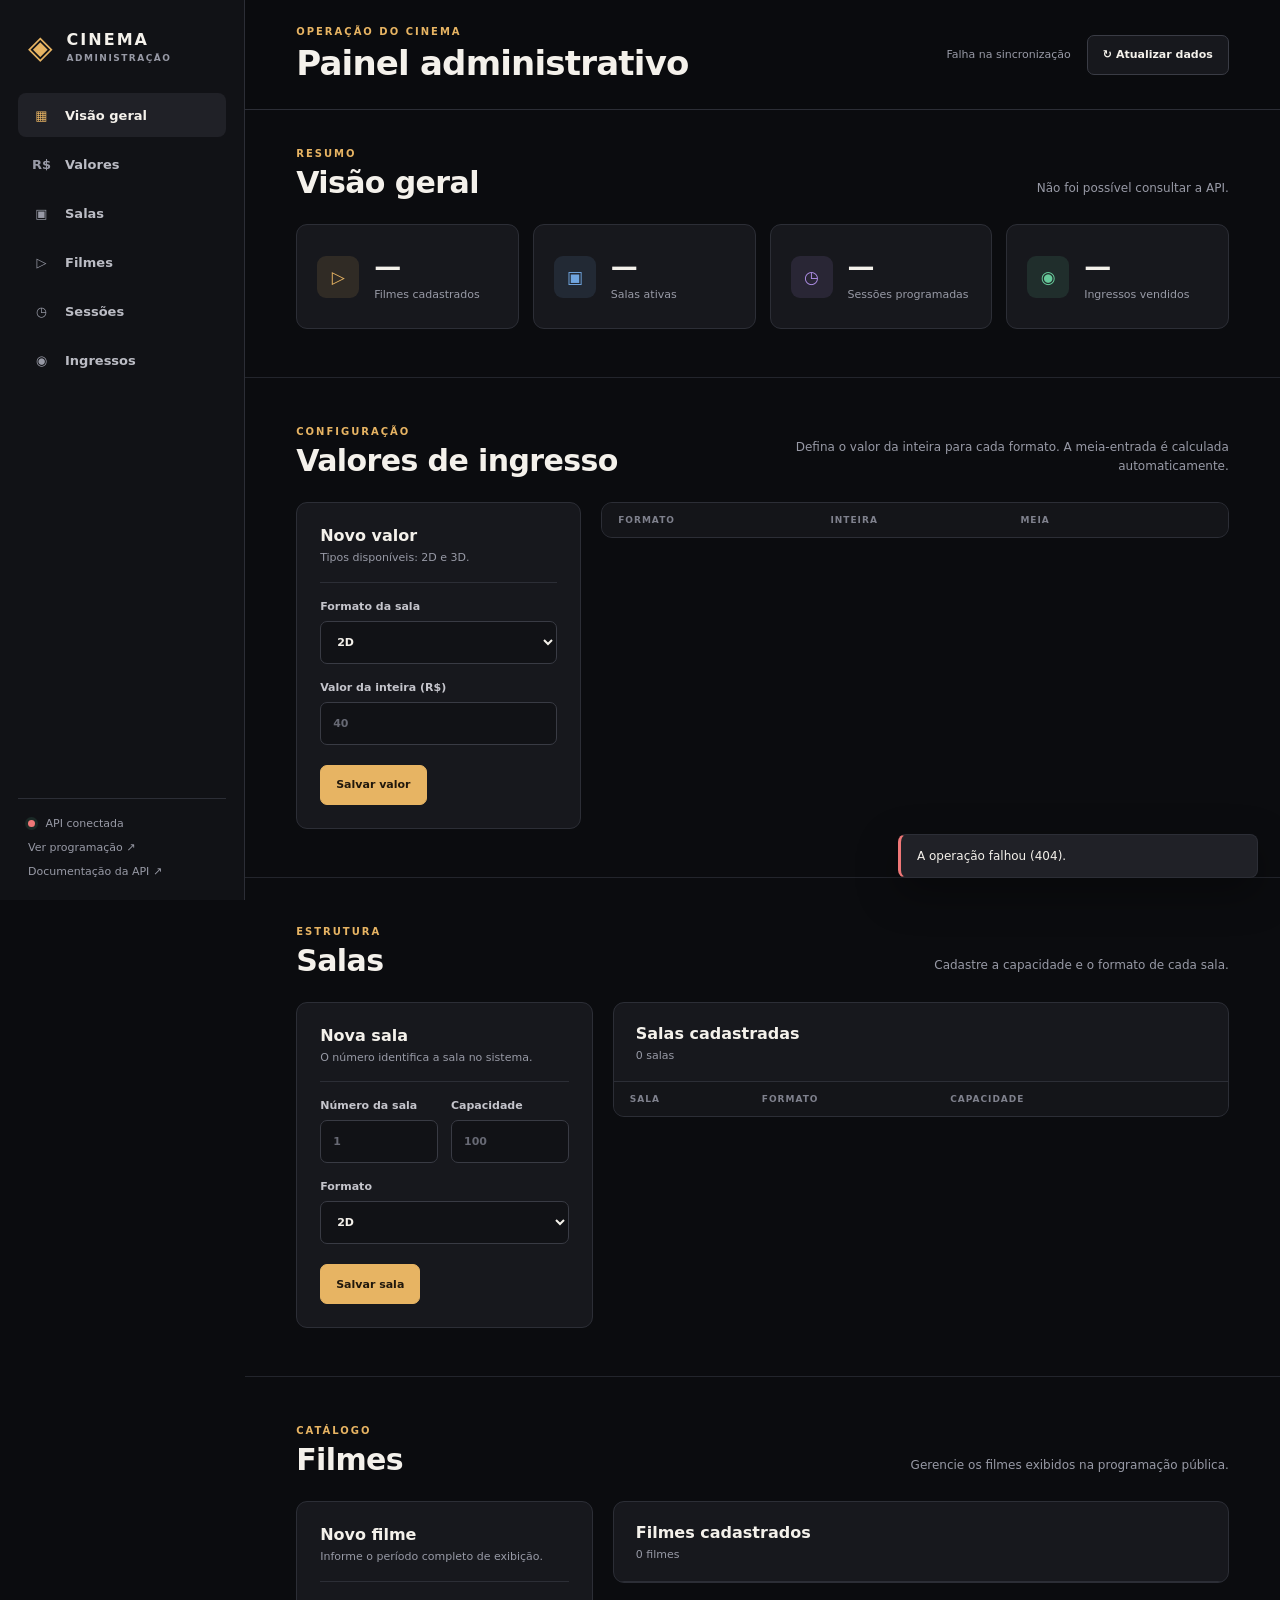
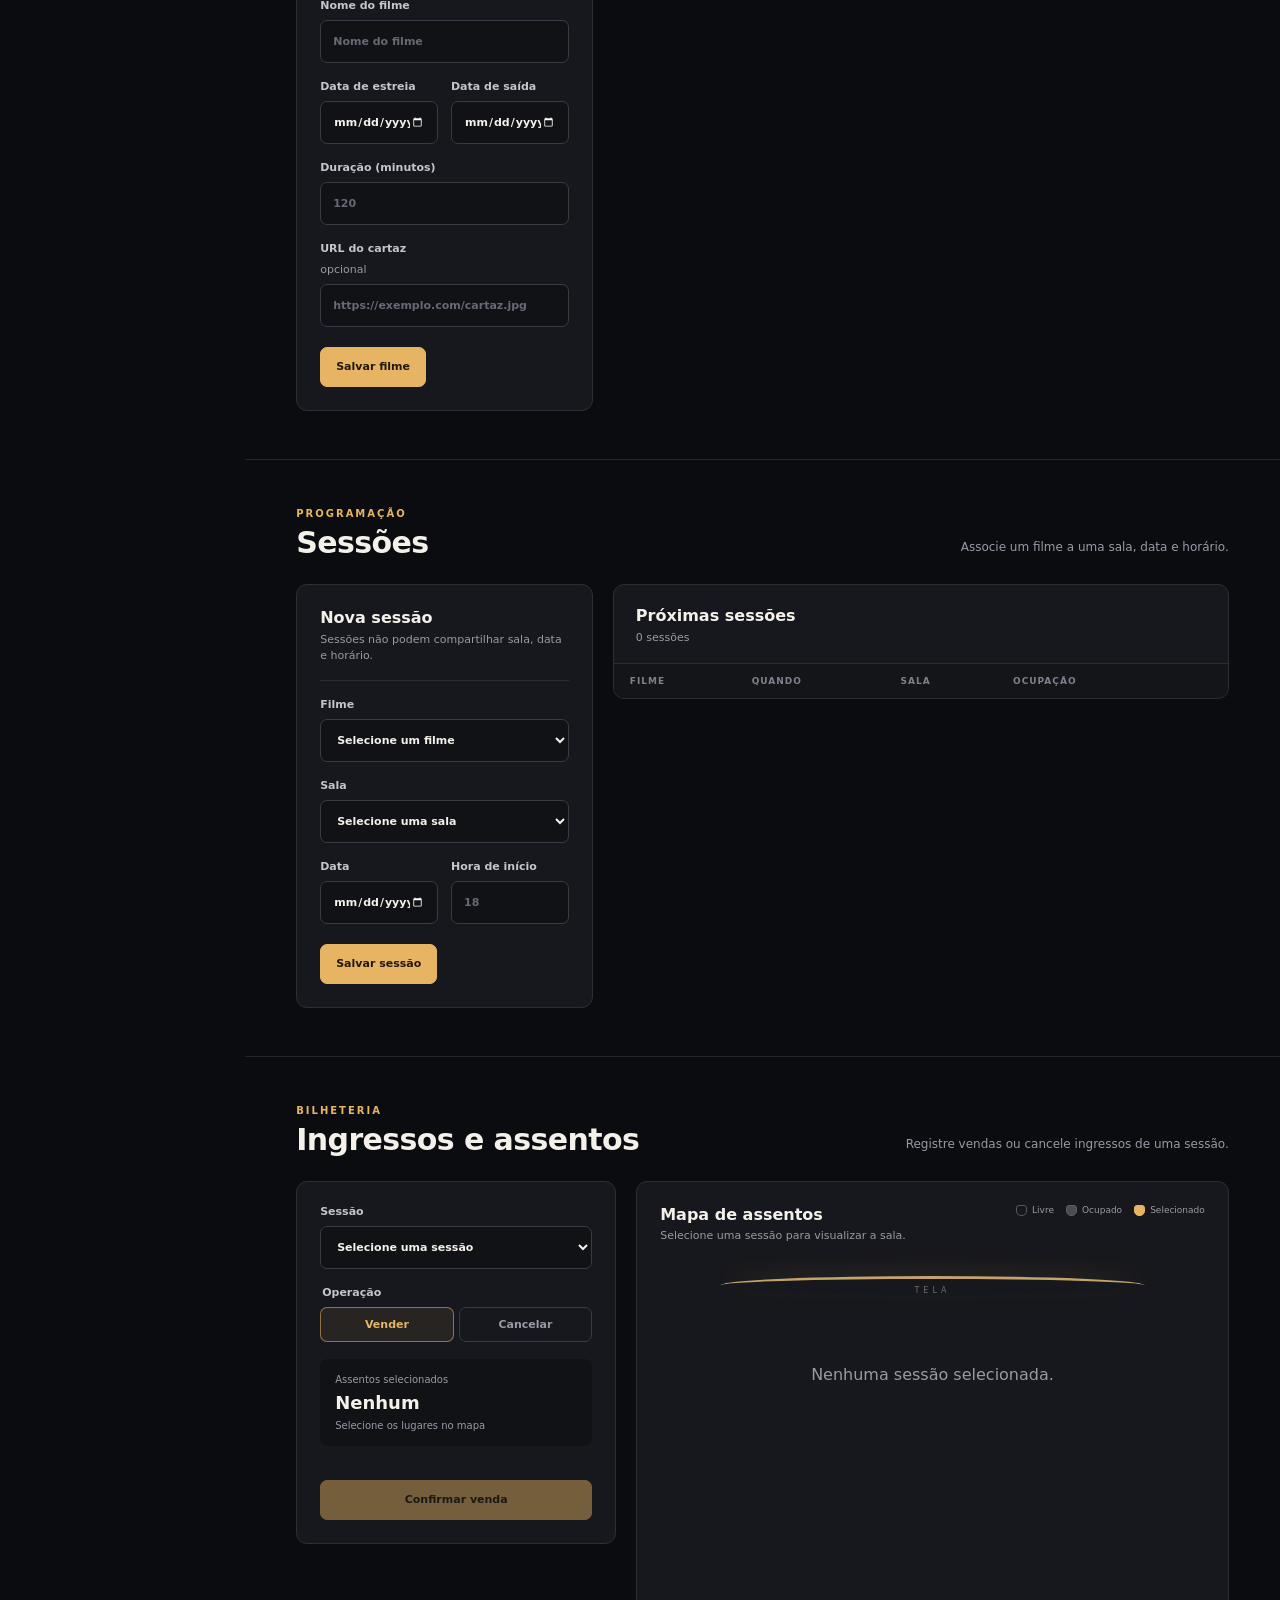
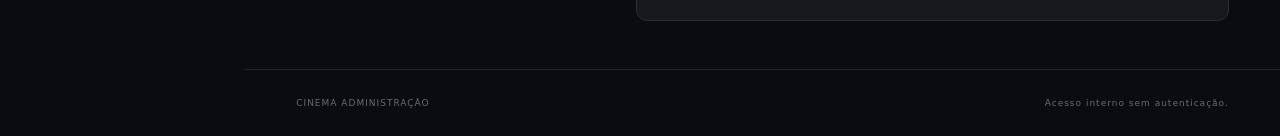
==== static/admin.html @ 174c1848 "Adicionando tela de admin" ====
<!doctype html>
<html lang="pt-BR">
<head>
  <meta charset="utf-8">
  <meta name="viewport" content="width=device-width, initial-scale=1">
  <meta name="description" content="Painel administrativo do cinema">
  <title>Administração | Cinema</title>
  <link rel="stylesheet" href="/static/admin.css">
  <script src="/static/admin.js" defer></script>
</head>
<body>
  <aside class="sidebar">
    <a class="brand" href="/admin" aria-label="Painel do Cinema">
      <span class="brand-mark" aria-hidden="true">◈</span>
      <span>CINEMA<small>ADMINISTRAÇÃO</small></span>
    </a>

    <nav aria-label="Navegação principal">
      <a href="#visao-geral" class="nav-link active"><span aria-hidden="true">▦</span> Visão geral</a>
      <a href="#valores" class="nav-link"><span aria-hidden="true">R$</span> Valores</a>
      <a href="#salas" class="nav-link"><span aria-hidden="true">▣</span> Salas</a>
      <a href="#filmes" class="nav-link"><span aria-hidden="true">▷</span> Filmes</a>
      <a href="#sessoes" class="nav-link"><span aria-hidden="true">◷</span> Sessões</a>
      <a href="#ingressos" class="nav-link"><span aria-hidden="true">◉</span> Ingressos</a>
    </nav>

    <div class="sidebar-footer">
      <p><span class="status-dot"></span> API conectada</p>
      <a href="/" target="_blank" rel="noopener">Ver programação <span aria-hidden="true">↗</span></a>
      <a href="/docs" target="_blank" rel="noopener">Documentação da API <span aria-hidden="true">↗</span></a>
    </div>
  </aside>

  <main>
    <header class="topbar">
      <div>
        <p class="eyebrow">OPERAÇÃO DO CINEMA</p>
        <h1>Painel administrativo</h1>
      </div>
      <div class="topbar-actions">
        <span id="sync-status" class="sync-status" role="status" aria-live="polite">Sincronizando…</span>
        <button id="refresh" class="button secondary" type="button">↻ Atualizar dados</button>
      </div>
    </header>

    <noscript>Este painel precisa de JavaScript para acessar a API.</noscript>

    <section id="visao-geral" class="page-section overview" aria-labelledby="overview-title">
      <div class="section-title">
        <div><p class="eyebrow">RESUMO</p><h2 id="overview-title">Visão geral</h2></div>
        <p id="last-update" class="helper">Carregando dados…</p>
      </div>
      <div class="stats">
        <article class="stat-card"><span class="stat-icon gold" aria-hidden="true">▷</span><div><strong id="stat-filmes">—</strong><span>Filmes cadastrados</span></div></article>
        <article class="stat-card"><span class="stat-icon blue" aria-hidden="true">▣</span><div><strong id="stat-salas">—</strong><span>Salas ativas</span></div></article>
        <article class="stat-card"><span class="stat-icon violet" aria-hidden="true">◷</span><div><strong id="stat-sessoes">—</strong><span>Sessões programadas</span></div></article>
        <article class="stat-card"><span class="stat-icon green" aria-hidden="true">◉</span><div><strong id="stat-ocupacao">—</strong><span>Ingressos vendidos</span></div></article>
      </div>
    </section>

    <section id="valores" class="page-section" aria-labelledby="prices-title">
      <div class="section-title">
        <div><p class="eyebrow">CONFIGURAÇÃO</p><h2 id="prices-title">Valores de ingresso</h2></div>
        <p class="helper">Defina o valor da inteira para cada formato. A meia-entrada é calculada automaticamente.</p>
      </div>
      <div class="split-layout compact-form">
        <form id="price-form" class="form-card" autocomplete="off">
          <input type="hidden" name="original_type">
          <div class="form-heading"><div><h3 id="price-form-title">Novo valor</h3><p>Tipos disponíveis: 2D e 3D.</p></div></div>
          <label>Formato da sala<select name="tipo_sala" required><option value="2D">2D</option><option value="3D">3D</option></select></label>
          <label>Valor da inteira (R$)<input name="valor_ingresso" type="number" min="1" step="1" placeholder="40" required></label>
          <div class="form-actions"><button class="button primary" type="submit">Salvar valor</button><button class="button ghost cancel-edit" type="button" hidden>Cancelar edição</button></div>
        </form>
        <div class="data-card"><div class="table-wrap"><table><thead><tr><th>Formato</th><th>Inteira</th><th>Meia</th><th><span class="sr-only">Ações</span></th></tr></thead><tbody id="prices-list"></tbody></table></div></div>
      </div>
    </section>

    <section id="salas" class="page-section" aria-labelledby="rooms-title">
      <div class="section-title"><div><p class="eyebrow">ESTRUTURA</p><h2 id="rooms-title">Salas</h2></div><p class="helper">Cadastre a capacidade e o formato de cada sala.</p></div>
      <div class="split-layout">
        <form id="room-form" class="form-card" autocomplete="off">
          <input type="hidden" name="original_number">
          <div class="form-heading"><div><h3 id="room-form-title">Nova sala</h3><p>O número identifica a sala no sistema.</p></div></div>
          <div class="form-grid">
            <label>Número da sala<input name="numero" type="number" min="1" step="1" placeholder="1" required></label>
            <label>Capacidade<input name="capacidade" type="number" min="1" step="1" placeholder="100" required></label>
          </div>
          <label>Formato<select name="tipo_sala" required><option value="2D">2D</option><option value="3D">3D</option></select></label>
          <div class="form-actions"><button class="button primary" type="submit">Salvar sala</button><button class="button ghost cancel-edit" type="button" hidden>Cancelar edição</button></div>
        </form>
        <div class="data-card"><div class="card-header"><div><h3>Salas cadastradas</h3><p id="rooms-count">0 salas</p></div></div><div class="table-wrap"><table><thead><tr><th>Sala</th><th>Formato</th><th>Capacidade</th><th><span class="sr-only">Ações</span></th></tr></thead><tbody id="rooms-list"></tbody></table></div></div>
      </div>
    </section>

    <section id="filmes" class="page-section" aria-labelledby="movies-title">
      <div class="section-title"><div><p class="eyebrow">CATÁLOGO</p><h2 id="movies-title">Filmes</h2></div><p class="helper">Gerencie os filmes exibidos na programação pública.</p></div>
      <div class="split-layout">
        <form id="movie-form" class="form-card" autocomplete="off">
          <input type="hidden" name="codigo">
          <div class="form-heading"><div><h3 id="movie-form-title">Novo filme</h3><p>Informe o período completo de exibição.</p></div></div>
          <label>Nome do filme<input name="nome" type="text" maxlength="120" placeholder="Nome do filme" required></label>
          <div class="form-grid">
            <label>Data de estreia<input name="data_estreia" type="date" required></label>
            <label>Data de saída<input name="data_saida" type="date" required></label>
          </div>
          <label>Duração (minutos)<input name="duracao" type="number" min="1" step="1" placeholder="120" required></label>
          <label>URL do cartaz <span class="optional">opcional</span><input name="cartaz_url" type="url" placeholder="https://exemplo.com/cartaz.jpg"></label>
          <div class="form-actions"><button class="button primary" type="submit">Salvar filme</button><button class="button ghost cancel-edit" type="button" hidden>Cancelar edição</button></div>
        </form>
        <div class="data-card"><div class="card-header"><div><h3>Filmes cadastrados</h3><p id="movies-count">0 filmes</p></div></div><div id="movies-list" class="entity-list"></div></div>
      </div>
    </section>

    <section id="sessoes" class="page-section" aria-labelledby="sessions-title">
      <div class="section-title"><div><p class="eyebrow">PROGRAMAÇÃO</p><h2 id="sessions-title">Sessões</h2></div><p class="helper">Associe um filme a uma sala, data e horário.</p></div>
      <div class="split-layout">
        <form id="session-form" class="form-card" autocomplete="off">
          <input type="hidden" name="codigo">
          <div class="form-heading"><div><h3 id="session-form-title">Nova sessão</h3><p>Sessões não podem compartilhar sala, data e horário.</p></div></div>
          <label>Filme<select name="codigo_filme" required><option value="">Selecione um filme</option></select></label>
          <label>Sala<select name="numero_sala" required><option value="">Selecione uma sala</option></select></label>
          <div class="form-grid">
            <label>Data<input name="data_sessao" type="date" required></label>
            <label>Hora de início<input name="hora_inicio" type="number" min="0" max="23" step="1" placeholder="18" required></label>
          </div>
          <p class="warning-note edit-warning" hidden>Alterar uma sessão libera todos os assentos atualmente ocupados.</p>
          <div class="form-actions"><button class="button primary" type="submit">Salvar sessão</button><button class="button ghost cancel-edit" type="button" hidden>Cancelar edição</button></div>
        </form>
        <div class="data-card"><div class="card-header"><div><h3>Próximas sessões</h3><p id="sessions-count">0 sessões</p></div></div><div class="table-wrap"><table><thead><tr><th>Filme</th><th>Quando</th><th>Sala</th><th>Ocupação</th><th><span class="sr-only">Ações</span></th></tr></thead><tbody id="sessions-list"></tbody></table></div></div>
      </div>
    </section>

    <section id="ingressos" class="page-section" aria-labelledby="tickets-title">
      <div class="section-title"><div><p class="eyebrow">BILHETERIA</p><h2 id="tickets-title">Ingressos e assentos</h2></div><p class="helper">Registre vendas ou cancele ingressos de uma sessão.</p></div>
      <div class="ticket-layout">
        <form id="ticket-form" class="form-card ticket-controls">
          <label>Sessão<select name="codigo_sessao" required><option value="">Selecione uma sessão</option></select></label>
          <fieldset class="segmented"><legend>Operação</legend><label><input type="radio" name="operation" value="buy" checked><span>Vender</span></label><label><input type="radio" name="operation" value="cancel"><span>Cancelar</span></label></fieldset>
          <div class="ticket-summary"><span>Assentos selecionados</span><strong id="selected-seats">Nenhum</strong><span id="estimated-total">Selecione os lugares no mapa</span></div>
          <div id="ticket-types" class="ticket-types"></div>
          <button class="button primary full" type="submit" disabled>Confirmar venda</button>
        </form>
        <div class="seat-card">
          <div class="seat-card-header"><div><h3>Mapa de assentos</h3><p id="seat-hint">Selecione uma sessão para visualizar a sala.</p></div><div class="legend"><span><i class="seat-demo free"></i>Livre</span><span><i class="seat-demo occupied"></i>Ocupado</span><span><i class="seat-demo selected"></i>Selecionado</span></div></div>
          <div class="screen" aria-hidden="true">TELA</div>
          <div id="seat-map" class="seat-map" aria-live="polite"><p class="empty-state">Nenhuma sessão selecionada.</p></div>
        </div>
      </div>
    </section>

    <footer><span>CINEMA ADMINISTRAÇÃO</span><span>Acesso interno sem autenticação.</span></footer>
  </main>

  <div id="toast-region" class="toast-region" aria-live="polite" aria-atomic="true"></div>
</body>
</html>
---- static/admin.css ----
:root {
  color-scheme: dark;
  --bg: #0b0c0f;
  --sidebar: #111216;
  --panel: #17181d;
  --panel-2: #1d1e24;
  --line: #2c2e36;
  --line-soft: #23252c;
  --text: #f4f1eb;
  --muted: #989aa6;
  --gold: #e7b463;
  --gold-dark: #2b2114;
  --danger: #ef7777;
  --success: #67c99a;
  --blue: #70a5df;
  --violet: #ad8de4;
  font-family: Inter, ui-sans-serif, system-ui, -apple-system, BlinkMacSystemFont, "Segoe UI", sans-serif;
  color: var(--text);
  background: var(--bg);
  font-synthesis: none;
}

* { box-sizing: border-box; }
html { scroll-behavior: smooth; scroll-padding-top: 24px; }
body { margin: 0; min-width: 320px; background: var(--bg); }
button, input, select { font: inherit; }
button, a { -webkit-tap-highlight-color: transparent; }
button { cursor: pointer; }
:focus-visible { outline: 3px solid rgba(231, 180, 99, .48); outline-offset: 2px; }

.sidebar {
  position: fixed;
  inset: 0 auto 0 0;
  z-index: 10;
  width: 245px;
  display: flex;
  flex-direction: column;
  padding: 30px 18px 22px;
  background: var(--sidebar);
  border-right: 1px solid var(--line);
}

.brand {
  display: flex;
  align-items: center;
  gap: 12px;
  padding: 0 10px 30px;
  color: var(--text);
  font-weight: 800;
  letter-spacing: 2px;
  text-decoration: none;
}
.brand-mark { color: var(--gold); font-size: 32px; line-height: 1; }
.brand small { display: block; margin-top: 4px; color: var(--muted); font-size: 9px; letter-spacing: 1.5px; }

nav { display: grid; gap: 5px; }
.nav-link {
  display: flex;
  align-items: center;
  gap: 13px;
  min-height: 44px;
  padding: 10px 13px;
  border-radius: 8px;
  color: #bbbcc4;
  font-size: 13px;
  font-weight: 600;
  text-decoration: none;
  transition: background .15s, color .15s;
}
.nav-link span { width: 21px; color: var(--muted); font-size: 13px; text-align: center; }
.nav-link:hover, .nav-link.active { color: var(--text); background: #202127; }
.nav-link.active span { color: var(--gold); }

.sidebar-footer { display: grid; gap: 11px; margin-top: auto; padding: 18px 10px 0; border-top: 1px solid var(--line); }
.sidebar-footer p, .sidebar-footer a { margin: 0; color: var(--muted); font-size: 11px; text-decoration: none; }
.sidebar-footer a:hover { color: var(--text); }
.status-dot { display: inline-block; width: 7px; height: 7px; margin-right: 7px; border-radius: 50%; background: var(--success); box-shadow: 0 0 0 3px rgba(103, 201, 154, .12); }

main { min-height: 100vh; margin-left: 245px; }
.topbar {
  display: flex;
  align-items: center;
  justify-content: space-between;
  gap: 24px;
  min-height: 110px;
  padding: 24px clamp(28px, 4vw, 58px);
  border-bottom: 1px solid var(--line);
  background: rgba(11, 12, 15, .88);
  backdrop-filter: blur(12px);
}
h1, h2, h3, p { margin-top: 0; }
h1 { margin-bottom: 0; font-size: clamp(24px, 3vw, 34px); letter-spacing: -.8px; }
h2 { margin: 5px 0 0; font-size: clamp(23px, 3vw, 30px); letter-spacing: -.6px; }
h3 { margin-bottom: 5px; font-size: 16px; }
.eyebrow { margin-bottom: 6px; color: var(--gold); font-size: 10px; font-weight: 800; letter-spacing: 2px; }
.topbar-actions { display: flex; align-items: center; gap: 16px; }
.sync-status { color: var(--muted); font-size: 11px; }

.page-section { padding: 48px clamp(28px, 4vw, 58px); border-bottom: 1px solid var(--line-soft); }
.overview { padding-top: 38px; }
.section-title { display: flex; align-items: flex-end; justify-content: space-between; gap: 30px; margin-bottom: 24px; }
.helper { max-width: 510px; margin-bottom: 2px; color: var(--muted); font-size: 12px; line-height: 1.6; text-align: right; }

.stats { display: grid; grid-template-columns: repeat(4, minmax(0, 1fr)); gap: 14px; }
.stat-card { display: flex; align-items: center; gap: 15px; min-height: 105px; padding: 20px; background: var(--panel); border: 1px solid var(--line); border-radius: 11px; }
.stat-icon { display: grid; place-items: center; flex: 0 0 42px; height: 42px; border-radius: 9px; font-size: 17px; }
.stat-icon.gold { color: var(--gold); background: rgba(231, 180, 99, .12); }
.stat-icon.blue { color: var(--blue); background: rgba(112, 165, 223, .12); }
.stat-icon.violet { color: var(--violet); background: rgba(173, 141, 228, .12); }
.stat-icon.green { color: var(--success); background: rgba(103, 201, 154, .12); }
.stat-card strong { display: block; font-size: 27px; line-height: 1; }
.stat-card div span { display: block; margin-top: 8px; color: var(--muted); font-size: 11px; }

.split-layout { display: grid; grid-template-columns: minmax(285px, .65fr) minmax(500px, 1.35fr); gap: 20px; align-items: start; }
.split-layout.compact-form { grid-template-columns: minmax(285px, .55fr) minmax(460px, 1.45fr); }
.form-card, .data-card, .seat-card { background: var(--panel); border: 1px solid var(--line); border-radius: 11px; }
.form-card { display: grid; gap: 17px; padding: 23px; }
.form-heading { display: flex; align-items: flex-start; justify-content: space-between; padding-bottom: 15px; border-bottom: 1px solid var(--line); }
.form-heading p, .card-header p { margin: 0; color: var(--muted); font-size: 11px; line-height: 1.5; }
.form-grid { display: grid; grid-template-columns: 1fr 1fr; gap: 13px; }
label { display: grid; gap: 8px; color: #c5c5cc; font-size: 11px; font-weight: 650; }
.optional { color: var(--muted); font-weight: 400; }
input, select {
  width: 100%;
  min-width: 0;
  height: 43px;
  padding: 9px 12px;
  border: 1px solid #393b44;
  border-radius: 7px;
  color: var(--text);
  background: #111216;
}
input::placeholder { color: #676974; }
input:disabled { color: var(--muted); background: #202126; cursor: not-allowed; }
select { color-scheme: dark; }
.form-actions { display: flex; gap: 9px; padding-top: 3px; }
.button {
  min-height: 40px;
  padding: 9px 15px;
  border: 1px solid transparent;
  border-radius: 7px;
  font-size: 11px;
  font-weight: 750;
  transition: transform .12s, opacity .12s, background .12s;
}
.button:hover:not(:disabled) { transform: translateY(-1px); }
.button:disabled { opacity: .45; cursor: not-allowed; }
.button.primary { color: #21180c; background: var(--gold); border-color: var(--gold); }
.button.secondary { color: var(--text); background: var(--panel); border-color: #3a3c45; }
.button.ghost { color: var(--muted); background: transparent; border-color: transparent; }
.button.danger { color: var(--danger); background: rgba(239, 119, 119, .08); border-color: rgba(239, 119, 119, .2); }
.button.full { width: 100%; }
.icon-button { min-width: 34px; min-height: 32px; padding: 6px 9px; border: 1px solid #383a43; border-radius: 6px; color: var(--muted); background: transparent; font-size: 11px; }
.icon-button:hover { color: var(--text); border-color: #565966; }
.icon-button.delete:hover { color: var(--danger); border-color: rgba(239, 119, 119, .5); }

.data-card { min-width: 0; overflow: hidden; }
.card-header { display: flex; justify-content: space-between; align-items: center; padding: 21px 22px 17px; border-bottom: 1px solid var(--line); }
.table-wrap { overflow-x: auto; }
table { width: 100%; border-collapse: collapse; }
th { padding: 12px 16px; color: #7f818d; background: #141519; font-size: 9px; letter-spacing: 1px; text-align: left; text-transform: uppercase; }
td { padding: 15px 16px; border-top: 1px solid var(--line-soft); color: #d9d7d3; font-size: 12px; }
tbody tr:first-child td { border-top: 0; }
tbody tr:hover { background: rgba(255, 255, 255, .015); }
td.actions { white-space: nowrap; text-align: right; }
.pill { display: inline-flex; align-items: center; min-height: 24px; padding: 4px 8px; border-radius: 999px; color: var(--gold); background: rgba(231, 180, 99, .1); font-size: 10px; font-weight: 750; }
.occupancy { display: grid; gap: 6px; min-width: 80px; }
.occupancy small { color: var(--muted); font-size: 9px; }
.progress { height: 4px; overflow: hidden; border-radius: 5px; background: #30323a; }
.progress i { display: block; height: 100%; border-radius: inherit; background: var(--gold); }
.empty-row td, .empty-state { padding: 32px 18px; color: var(--muted); text-align: center; }

.entity-list { max-height: 520px; overflow-y: auto; }
.entity-row { display: grid; grid-template-columns: 48px minmax(0, 1fr) auto; gap: 14px; align-items: center; padding: 14px 18px; border-top: 1px solid var(--line-soft); }
.entity-row:first-child { border-top: 0; }
.entity-poster { width: 48px; height: 68px; object-fit: cover; border-radius: 5px; background: #25262c; }
.poster-fallback { display: grid; place-items: center; color: #696b75; font-size: 18px; }
.entity-row strong { display: block; margin-bottom: 6px; font-size: 13px; }
.entity-row p { margin: 0; color: var(--muted); font-size: 10px; line-height: 1.6; }
.row-actions { display: flex; gap: 6px; }
.warning-note { margin: -3px 0 0; padding: 10px 12px; border: 1px solid rgba(231, 180, 99, .22); border-radius: 7px; color: #d6b982; background: rgba(231, 180, 99, .07); font-size: 10px; line-height: 1.5; }

.ticket-layout { display: grid; grid-template-columns: 320px minmax(450px, 1fr); gap: 20px; align-items: start; }
.ticket-controls { position: sticky; top: 20px; }
fieldset { margin: 0; padding: 0; border: 0; }
.segmented { display: grid; grid-template-columns: 1fr 1fr; gap: 5px; }
.segmented legend { margin-bottom: 8px; color: #c5c5cc; font-size: 11px; font-weight: 650; }
.segmented label { display: block; }
.segmented input { position: absolute; opacity: 0; pointer-events: none; }
.segmented span { display: block; padding: 10px; border: 1px solid #393b44; border-radius: 7px; color: var(--muted); text-align: center; cursor: pointer; }
.segmented input:checked + span { color: var(--gold); border-color: rgba(231, 180, 99, .55); background: rgba(231, 180, 99, .08); }
.ticket-summary { display: grid; gap: 7px; padding: 15px; border-radius: 8px; background: #111216; }
.ticket-summary span { color: var(--muted); font-size: 10px; }
.ticket-summary strong { color: var(--text); font-size: 18px; }
.ticket-types { display: grid; gap: 8px; }
.ticket-type-row { display: grid; grid-template-columns: 1fr 125px; align-items: center; gap: 10px; }
.ticket-type-row span { font-size: 11px; }
.ticket-type-row select { height: 36px; font-size: 10px; }
.seat-card { min-height: 440px; padding: 23px; }
.seat-card-header { display: flex; align-items: flex-start; justify-content: space-between; gap: 20px; }
.seat-card-header p { margin: 0; color: var(--muted); font-size: 11px; }
.legend { display: flex; flex-wrap: wrap; justify-content: flex-end; gap: 12px; color: var(--muted); font-size: 9px; }
.legend span { display: flex; align-items: center; gap: 5px; }
.seat-demo { width: 11px; height: 11px; border: 1px solid #555762; border-radius: 3px 3px 5px 5px; }
.seat-demo.occupied { border-color: #5b5d66; background: #4b4d56; }
.seat-demo.selected { border-color: var(--gold); background: var(--gold); }
.screen { width: min(78%, 560px); margin: 34px auto 38px; padding-top: 7px; border-top: 3px solid #c5a36c; border-radius: 50%; color: #6f6a61; font-size: 8px; letter-spacing: 4px; text-align: center; box-shadow: 0 -7px 22px rgba(231, 180, 99, .08); }
.seat-map { display: grid; grid-template-columns: repeat(var(--seat-cols, 10), minmax(29px, 36px)); justify-content: center; gap: 8px; }
.seat {
  aspect-ratio: 1;
  min-width: 29px;
  padding: 0;
  border: 1px solid #494b55;
  border-radius: 5px 5px 8px 8px;
  color: #bfc0c8;
  background: transparent;
  font-size: 9px;
}
.seat:hover:not(:disabled), .seat.selected { color: #21180c; border-color: var(--gold); background: var(--gold); }
.seat.occupied { color: #8b8d96; border-color: #42444c; background: #34363e; }
.seat:disabled { cursor: not-allowed; opacity: .52; }
.seat.cancelable:not(:disabled):hover { color: var(--text); border-color: var(--danger); background: rgba(239, 119, 119, .6); }
.seat-map .empty-state { grid-column: 1 / -1; }

footer { display: flex; justify-content: space-between; gap: 20px; padding: 28px clamp(28px, 4vw, 58px); color: #686a74; font-size: 9px; letter-spacing: 1px; }
.toast-region { position: fixed; z-index: 50; right: 22px; bottom: 22px; display: grid; gap: 10px; width: min(360px, calc(100vw - 44px)); }
.toast { padding: 14px 16px; border: 1px solid var(--line); border-left: 3px solid var(--success); border-radius: 8px; color: var(--text); background: #202127; box-shadow: 0 14px 40px rgba(0, 0, 0, .35); font-size: 12px; animation: toast-in .2s ease-out; }
.toast.error { border-left-color: var(--danger); }
@keyframes toast-in { from { opacity: 0; transform: translateY(8px); } }
.sr-only { position: absolute; width: 1px; height: 1px; padding: 0; margin: -1px; overflow: hidden; clip: rect(0, 0, 0, 0); white-space: nowrap; border: 0; }

@media (max-width: 1100px) {
  .stats { grid-template-columns: repeat(2, 1fr); }
  .split-layout, .split-layout.compact-form { grid-template-columns: 1fr; }
  .ticket-layout { grid-template-columns: 1fr; }
  .ticket-controls { position: static; }
}

@media (max-width: 760px) {
  .sidebar { position: static; width: auto; height: auto; padding: 18px; border-right: 0; border-bottom: 1px solid var(--line); }
  .brand { padding-bottom: 16px; }
  nav { display: flex; padding-bottom: 4px; overflow-x: auto; }
  .nav-link { flex: 0 0 auto; }
  .sidebar-footer { display: none; }
  main { margin-left: 0; }
  .topbar { min-height: auto; padding: 22px 20px; }
  .topbar-actions { align-items: flex-end; flex-direction: column-reverse; gap: 7px; }
  .sync-status { display: none; }
  .page-section { padding: 38px 20px; }
  .section-title { align-items: flex-start; flex-direction: column; gap: 10px; }
  .helper { text-align: left; }
  .ticket-layout { grid-template-columns: minmax(0, 1fr); }
  .seat-card { padding: 18px 12px; }
  .seat-map { gap: 5px; }
  footer { padding: 25px 20px; }
}

@media (max-width: 500px) {
  .stats { grid-template-columns: 1fr; }
  .form-grid { grid-template-columns: 1fr; }
  .form-card { padding: 18px; }
  .topbar h1 { font-size: 21px; }
  .button.secondary { padding-inline: 10px; }
  .seat-card-header { flex-direction: column; }
  .legend { justify-content: flex-start; }
  .entity-row { grid-template-columns: 42px minmax(0, 1fr); }
  .entity-poster { width: 42px; height: 60px; }
  .row-actions { grid-column: 2; }
  footer { flex-direction: column; }
}
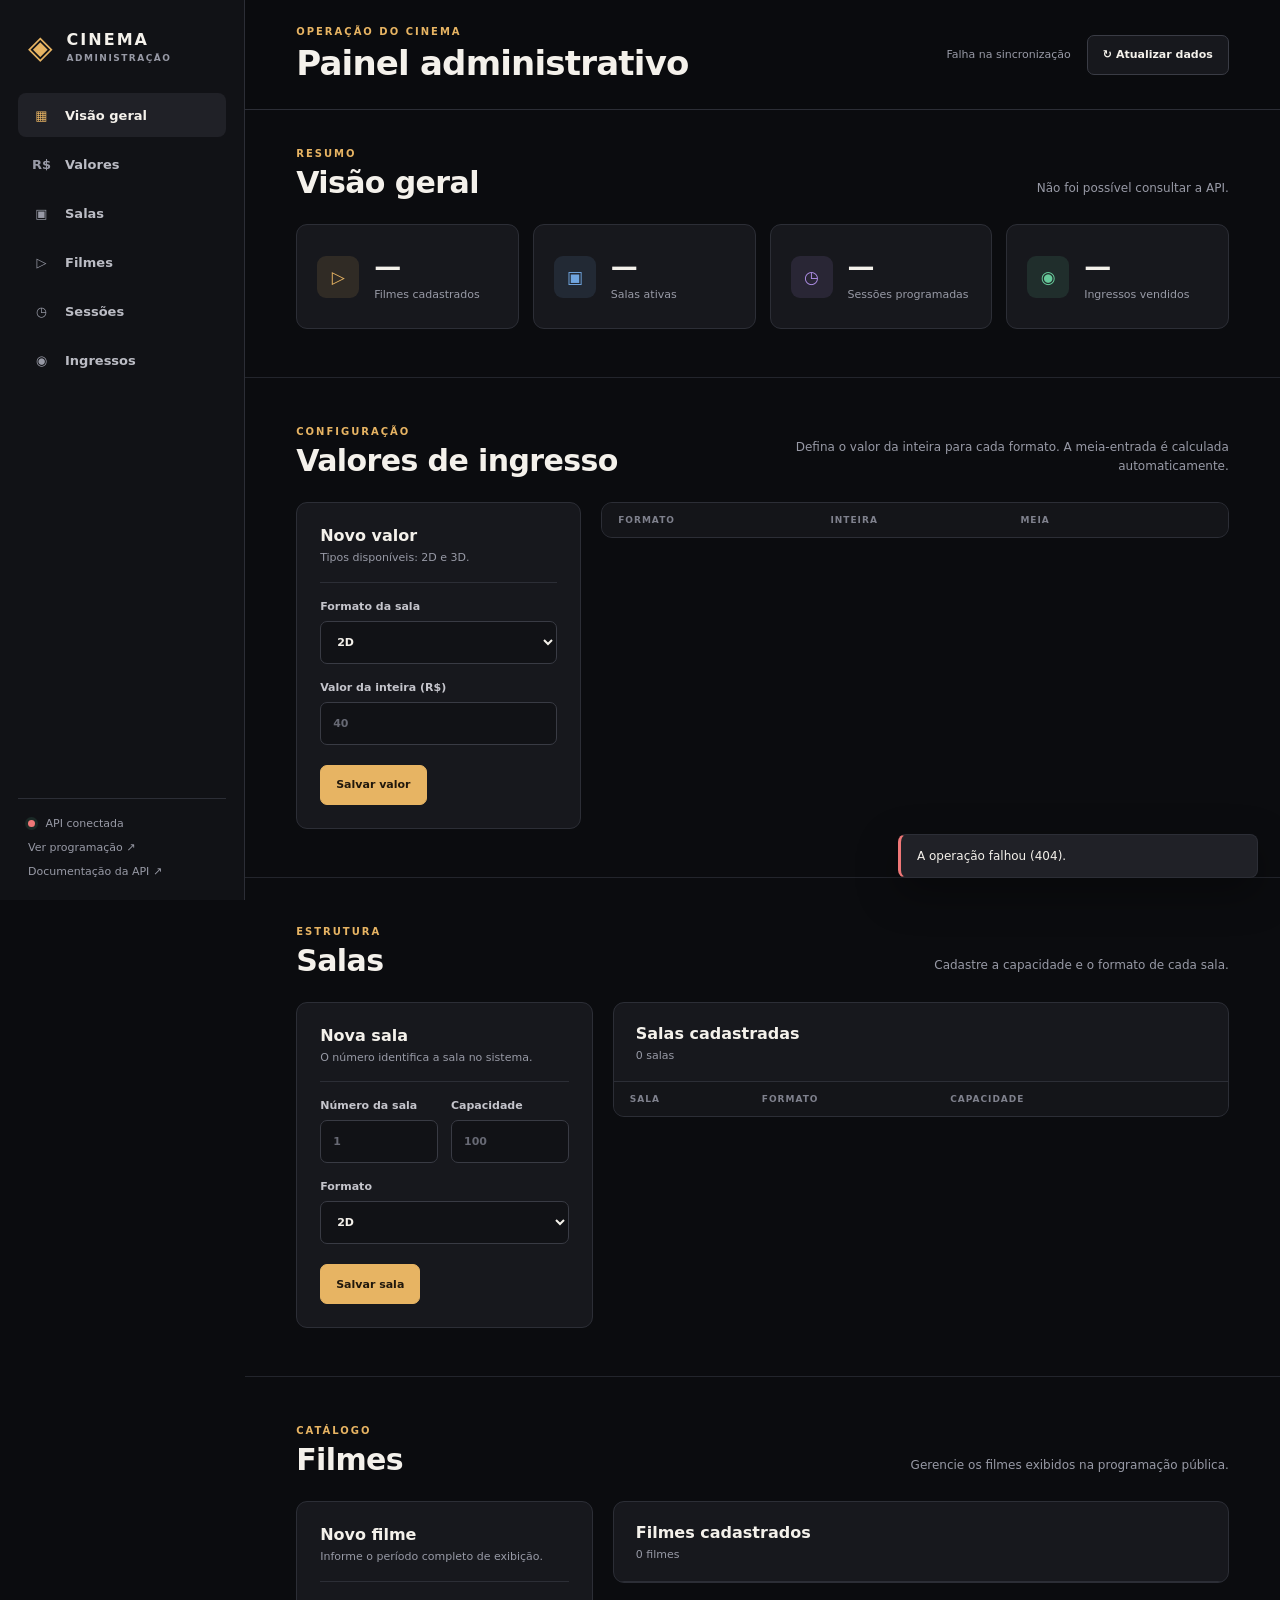
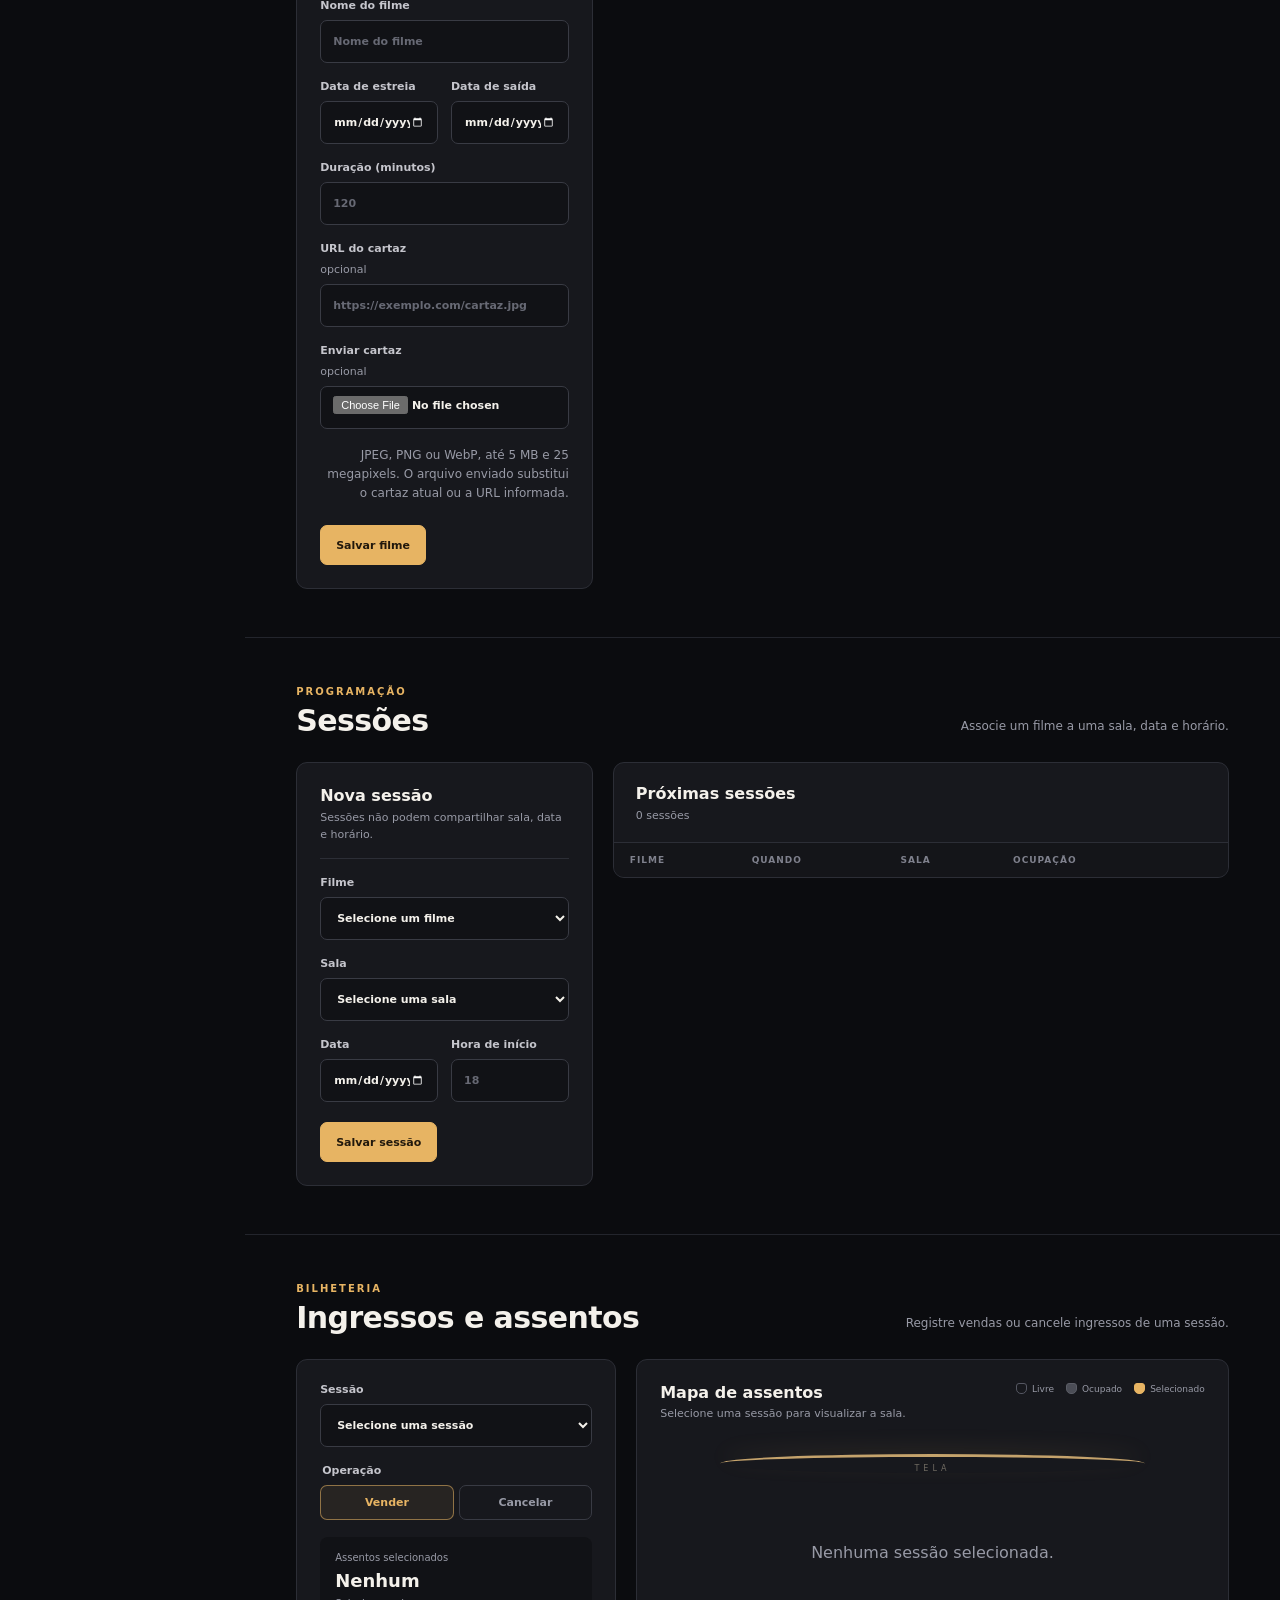
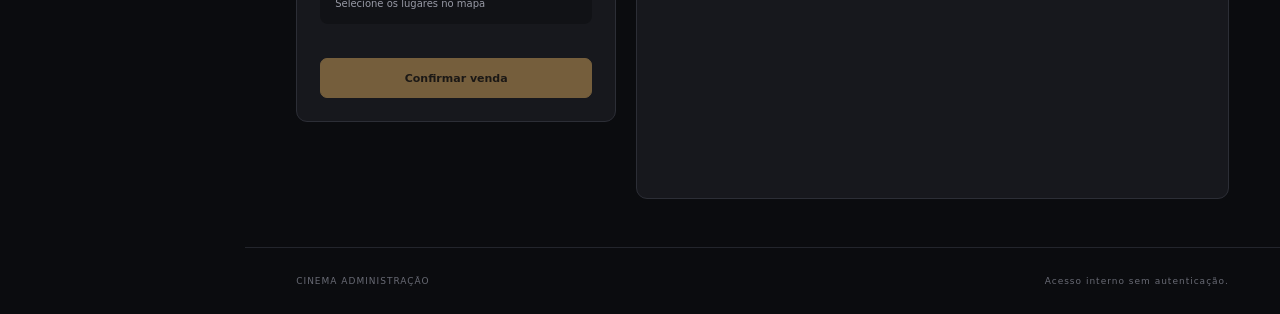
==== commit 88b3e0a6: "ADD: Persistencia DB" ====
--- a/static/admin.html
+++ b/static/admin.html
@@ -104,7 +104,9 @@
             <label>Data de saída<input name="data_saida" type="date" required></label>
           </div>
           <label>Duração (minutos)<input name="duracao" type="number" min="1" step="1" placeholder="120" required></label>
-          <label>URL do cartaz <span class="optional">opcional</span><input name="cartaz_url" type="url" placeholder="https://exemplo.com/cartaz.jpg"></label>
+          <label>URL do cartaz <span class="optional">opcional</span><input name="cartaz_url" type="text" inputmode="url" placeholder="https://exemplo.com/cartaz.jpg"></label>
+          <label>Enviar cartaz <span class="optional">opcional</span><input name="cartaz_arquivo" type="file" accept="image/jpeg,image/png,image/webp" aria-describedby="cartaz-hint"></label>
+          <p id="cartaz-hint" class="helper">JPEG, PNG ou WebP, até 5 MB e 25 megapixels. O arquivo enviado substitui o cartaz atual ou a URL informada.</p>
           <div class="form-actions"><button class="button primary" type="submit">Salvar filme</button><button class="button ghost cancel-edit" type="button" hidden>Cancelar edição</button></div>
         </form>
         <div class="data-card"><div class="card-header"><div><h3>Filmes cadastrados</h3><p id="movies-count">0 filmes</p></div></div><div id="movies-list" class="entity-list"></div></div>
